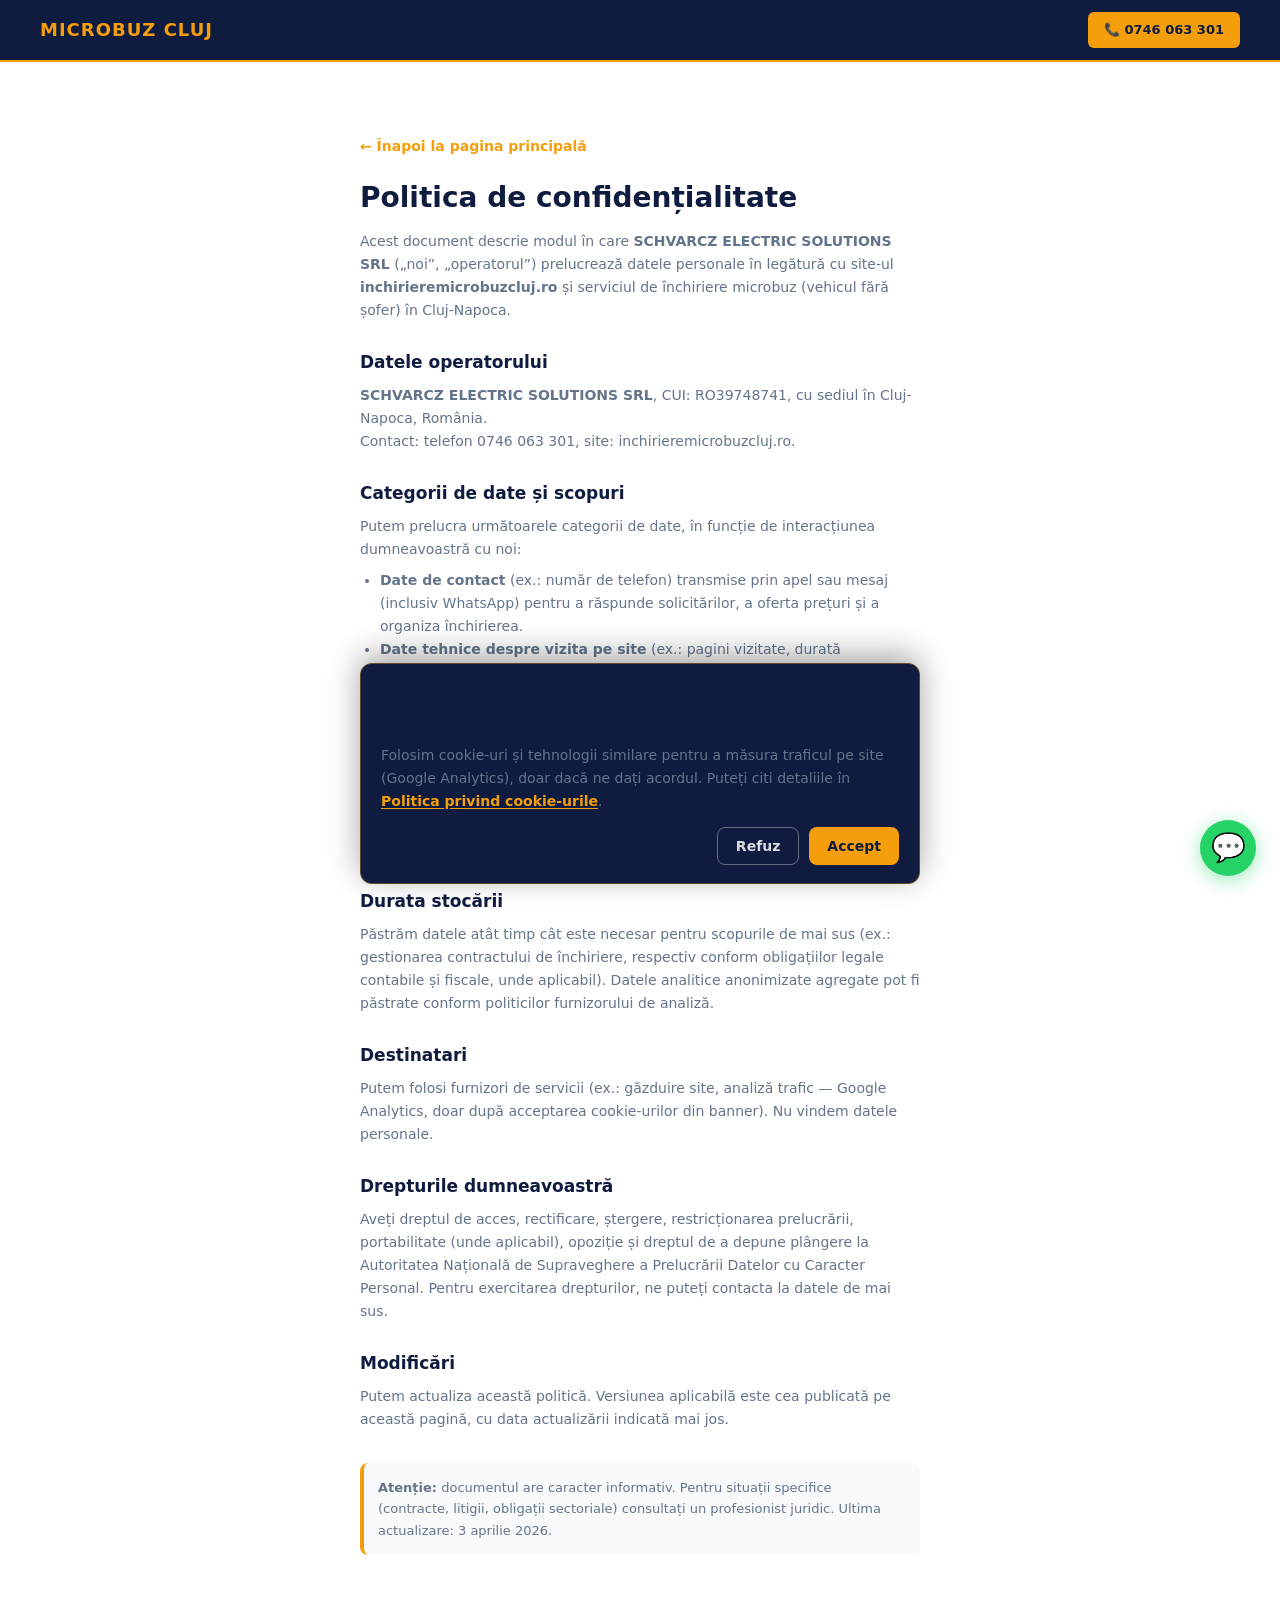
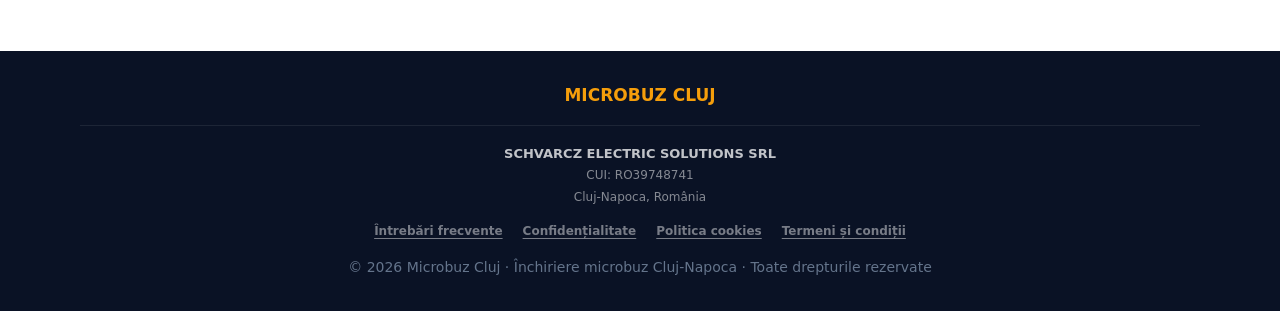
==== confidentialitate.html @ a916a0ba "new pages and  improvements" ====
<!DOCTYPE html>
<html lang="ro">
<head>
  <meta charset="UTF-8">
  <meta name="viewport" content="width=device-width, initial-scale=1">
  <title>Politica de confidențialitate | Microbuz Cluj</title>
  <meta name="description" content="Informații despre prelucrarea datelor personale în contextul serviciului de închiriere microbuz Cluj-Napoca — SCHVARCZ ELECTRIC SOLUTIONS SRL.">
  <link rel="canonical" href="https://inchirieremicrobuzcluj.ro/confidentialitate.html">
  <link rel="icon" href="favicon.ico">
  <link rel="stylesheet" href="styles.css">
  <script src="script.js" defer></script>
</head>
<body class="legal-page">

  <header class="site-header">
    <a href="index.html" class="site-logo">MICROBUZ CLUJ</a>
    <a href="tel:+40746063301" class="header-cta">📞 0746 063 301</a>
  </header>

  <main class="subpage-main">
    <a href="index.html" class="legal-back">← Înapoi la pagina principală</a>

    <article>
      <h1>Politica de confidențialitate</h1>
      <p>
        Acest document descrie modul în care <strong>SCHVARCZ ELECTRIC SOLUTIONS SRL</strong> („noi”, „operatorul”) prelucrează datele personale
        în legătură cu site-ul <strong>inchirieremicrobuzcluj.ro</strong> și serviciul de închiriere microbuz (vehicul fără șofer) în Cluj-Napoca.
      </p>

      <h2>Datele operatorului</h2>
      <p>
        <strong>SCHVARCZ ELECTRIC SOLUTIONS SRL</strong>, CUI: RO39748741, cu sediul în Cluj-Napoca, România.<br>
        Contact: telefon <a href="tel:+40746063301">0746 063 301</a>, site: <a href="https://inchirieremicrobuzcluj.ro">inchirieremicrobuzcluj.ro</a>.
      </p>

      <h2>Categorii de date și scopuri</h2>
      <p>Putem prelucra următoarele categorii de date, în funcție de interacțiunea dumneavoastră cu noi:</p>
      <ul>
        <li><strong>Date de contact</strong> (ex.: număr de telefon) transmise prin apel sau mesaj (inclusiv WhatsApp) pentru a răspunde solicitărilor, a oferta prețuri și a organiza închirierea.</li>
        <li><strong>Date tehnice despre vizita pe site</strong> (ex.: pagini vizitate, durată aproximativă), dacă ați acceptat cookie-urile de analiză — vezi <a href="politica-cookies.html">Politica privind cookie-urile</a>.</li>
      </ul>

      <h2>Baza legală</h2>
      <p>
        Prelucrarea poate avea ca temei: executarea unui contract sau demersuri precontractuale (art. 6 alin. (1) lit. b GDPR),
        interesul legitim de a răspunde mesajelor (art. 6 alin. (1) lit. f GDPR), respectiv consimțământul pentru analiza traficului prin cookie-uri (art. 6 alin. (1) lit. a GDPR), unde este cazul.
      </p>

      <h2>Durata stocării</h2>
      <p>
        Păstrăm datele atât timp cât este necesar pentru scopurile de mai sus (ex.: gestionarea contractului de închiriere, respectiv conform obligațiilor legale contabile și fiscale, unde aplicabil).
        Datele analitice anonimizate agregate pot fi păstrate conform politicilor furnizorului de analiză.
      </p>

      <h2>Destinatari</h2>
      <p>
        Putem folosi furnizori de servicii (ex.: găzduire site, analiză trafic — Google Analytics, doar după acceptarea cookie-urilor din banner).
        Nu vindem datele personale.
      </p>

      <h2>Drepturile dumneavoastră</h2>
      <p>
        Aveți dreptul de acces, rectificare, ștergere, restricționarea prelucrării, portabilitate (unde aplicabil), opoziție și dreptul de a depune plângere la
        <a href="https://www.dataprotection.ro" target="_blank" rel="noopener noreferrer">Autoritatea Națională de Supraveghere a Prelucrării Datelor cu Caracter Personal</a>.
        Pentru exercitarea drepturilor, ne puteți contacta la datele de mai sus.
      </p>

      <h2>Modificări</h2>
      <p>
        Putem actualiza această politică. Versiunea aplicabilă este cea publicată pe această pagină, cu data actualizării indicată mai jos.
      </p>

      <p class="legal-note">
        <strong>Atenție:</strong> documentul are caracter informativ. Pentru situații specifice (contracte, litigii, obligații sectoriale) consultați un profesionist juridic.
        Ultima actualizare: 3 aprilie 2026.
      </p>
    </article>
  </main>

  <footer class="site-footer">
    <div class="footer-logo">MICROBUZ CLUJ</div>
    <hr class="footer-divider">
    <address class="footer-company">
      <strong>SCHVARCZ ELECTRIC SOLUTIONS SRL</strong><br>
      CUI: RO39748741<br>
      Cluj-Napoca, România
    </address>
    <nav class="footer-nav" aria-label="Pagini legale">
      <a href="intrebari-frecvente.html">Întrebări frecvente</a>
      <a href="confidentialitate.html">Confidențialitate</a>
      <a href="politica-cookies.html">Politica cookies</a>
      <a href="termeni.html">Termeni și condiții</a>
    </nav>
    <p class="footer-copy">
      © <span id="year"></span> Microbuz Cluj · Închiriere microbuz Cluj-Napoca · Toate drepturile rezervate
    </p>
  </footer>

  <div id="cookie-consent" class="cookie-consent" role="dialog" aria-labelledby="cookie-consent-title" aria-describedby="cookie-consent-desc" aria-modal="false" aria-hidden="true">
    <div class="cookie-consent__inner">
      <h2 id="cookie-consent-title" class="cookie-consent__title">Cookie-uri</h2>
      <p id="cookie-consent-desc" class="cookie-consent__text">
        Folosim cookie-uri și tehnologii similare pentru a măsura traficul pe site (Google Analytics), doar dacă ne dați acordul.
        Puteți citi detaliile în <a href="politica-cookies.html">Politica privind cookie-urile</a>.
      </p>
      <div class="cookie-consent__actions">
        <button type="button" id="cookie-consent-reject" class="cookie-consent__btn cookie-consent__btn--secondary">Refuz</button>
        <button type="button" id="cookie-consent-accept" class="cookie-consent__btn cookie-consent__btn--primary">Accept</button>
      </div>
    </div>
  </div>

  <a href="https://wa.me/40746063301"
     class="wa-float"
     target="_blank"
     rel="noopener noreferrer"
     aria-label="Contactează-ne pe WhatsApp">
    💬
  </a>

</body>
</html>
---- styles.css ----
/* === RESET === */
*, *::before, *::after {
  margin: 0;
  padding: 0;
  box-sizing: border-box;
}

/* === DESIGN TOKENS === */
:root {
  --navy:       #0f1c3f;
  --navy-mid:   #1a3c6e;
  --navy-light: #1e4d99;
  --navy-dark:  #1a2744;
  --navy-deep:  #0a1225;
  --gold:       #f59e0b;
  --gold-hover: #d97706;
  --orange:     #f97316;
  --green-wa:   #25d366;
  --blue-ph:    #2563eb;
  --text-muted: #64748b;
  --text-subtle: #94a3b8;
  --bg-light:   #f8fafc;
  --bg-border:  #e2e8f0;
  --white:      #ffffff;
}

/* === BASE === */
html {
  scroll-behavior: smooth;
}

body {
  font-family: 'Segoe UI', system-ui, -apple-system, sans-serif;
  color: var(--navy);
  background: var(--white);
  line-height: 1.5;
}

a {
  text-decoration: none;
  color: inherit;
}

img {
  max-width: 100%;
  display: block;
}

/* === UTILITIES === */
.section {
  padding: 48px 24px;
}

.section-label {
  color: var(--gold);
  font-size: 11px;
  font-weight: 800;
  letter-spacing: 2px;
  text-transform: uppercase;
  margin-bottom: 8px;
}

.section-title {
  font-size: 26px;
  font-weight: 900;
  line-height: 1.2;
  margin-bottom: 24px;
}

.section-title--light {
  color: var(--white);
}

.section-title--dark {
  color: var(--navy);
}

/* Tablet and up */
@media (min-width: 640px) {
  .section {
    padding: 64px 48px;
  }

  .section-title {
    font-size: 32px;
  }
}

/* === HEADER === */
.site-header {
  position: sticky;
  top: 0;
  z-index: 100;
  background: var(--navy);
  border-bottom: 2px solid var(--gold);
  padding: 10px 20px;
  display: flex;
  justify-content: space-between;
  align-items: center;
}

.site-logo {
  color: var(--gold);
  font-weight: 900;
  font-size: 15px;
  letter-spacing: 1px;
}

a.site-logo {
  text-decoration: none;
}

a.site-logo:hover {
  opacity: 0.9;
}

.header-cta {
  background: var(--gold);
  color: var(--navy);
  padding: 8px 16px;
  border-radius: 6px;
  font-weight: 800;
  font-size: 13px;
  transition: background 0.2s;
}

.header-cta:hover {
  background: var(--gold-hover);
}

/* === HERO === */
.hero {
  background: linear-gradient(160deg, var(--navy) 0%, var(--navy-mid) 60%, var(--navy-light) 100%);
  padding: 56px 24px 48px;
  text-align: center;
  position: relative;
  overflow: hidden;
}

.hero::before {
  content: '';
  position: absolute;
  top: -60px;
  right: -60px;
  width: 280px;
  height: 280px;
  background: rgba(245, 158, 11, 0.05);
  border-radius: 50%;
  pointer-events: none;
}

.hero-badge {
  display: inline-block;
  background: rgba(245, 158, 11, 0.15);
  border: 1px solid rgba(245, 158, 11, 0.4);
  color: var(--gold);
  font-size: 11px;
  font-weight: 700;
  letter-spacing: 2px;
  text-transform: uppercase;
  padding: 5px 16px;
  border-radius: 20px;
  margin-bottom: 20px;
}

.hero-title {
  color: var(--white);
  font-size: 32px;
  font-weight: 900;
  line-height: 1.15;
  margin-bottom: 16px;
}

.hero-title__accent {
  color: var(--gold);
}

.hero-sub {
  color: rgba(255, 255, 255, 0.65);
  font-size: 15px;
  margin-bottom: 32px;
  line-height: 1.6;
}

.hero-cta {
  display: inline-flex;
  align-items: center;
  gap: 8px;
  background: var(--gold);
  color: var(--navy);
  padding: 15px 32px;
  border-radius: 8px;
  font-weight: 900;
  font-size: 17px;
  box-shadow: 0 4px 24px rgba(245, 158, 11, 0.4);
  transition: background 0.2s, transform 0.15s;
}

.hero-cta:hover {
  background: var(--gold-hover);
  transform: translateY(-1px);
}

.hero-phone {
  display: block;
  color: rgba(255, 255, 255, 0.35);
  font-size: 13px;
  margin-top: 14px;
  letter-spacing: 1px;
}

@media (min-width: 640px) {
  .hero-title {
    font-size: 42px;
  }

  .hero-sub {
    font-size: 17px;
  }
}

/* === SERVICES STRIP === */
.services-strip {
  display: grid;
  grid-template-columns: 1fr 1fr 1fr;
  background: var(--navy-dark);
}

.strip-item {
  padding: 18px 12px;
  text-align: center;
  border-right: 1px solid rgba(255, 255, 255, 0.08);
  display: flex;
  flex-direction: column;
  align-items: center;
  gap: 6px;
}

.strip-item:last-child {
  border-right: none;
}

.strip-icon {
  font-size: 24px;
  line-height: 1;
}

.strip-name {
  color: var(--gold);
  font-size: 10px;
  font-weight: 800;
  letter-spacing: 1px;
  text-transform: uppercase;
}

/* === SERVICES DETAIL === */
.services-section {
  background: var(--white);
}

.svc-list {
  list-style: none;
  display: flex;
  flex-direction: column;
  gap: 14px;
}

.svc-card {
  background: var(--bg-light);
  border-radius: 10px;
  padding: 18px;
  border-left: 4px solid var(--gold);
  display: flex;
  gap: 16px;
  align-items: flex-start;
}

.svc-card__icon {
  font-size: 28px;
  flex-shrink: 0;
  line-height: 1;
  margin-top: 2px;
}

.svc-card__title {
  color: var(--navy);
  font-size: 15px;
  font-weight: 800;
  margin-bottom: 5px;
}

.svc-card__text {
  color: var(--text-muted);
  font-size: 13px;
  line-height: 1.6;
}

/* === VEHICLE SECTION === */
.vehicle-section {
  background: var(--navy);
}

.vehicle-heading {
  margin-bottom: 16px;
}

.vehicle-heading::after {
  content: "";
  display: table;
  clear: both;
}

.vehicle-heading__title {
  float: left;
  margin-bottom: 0;
  max-width: calc(100% - 56px);
}

.vehicle-title-icon {
  float: right;
  font-size: clamp(28px, 7vw, 40px);
  line-height: 1.1;
  margin-top: 4px;
}

.vehicle-carousel {
  position: relative;
  margin-bottom: 24px;
  border-radius: 14px;
  border: 2px solid rgba(245, 158, 11, 0.25);
  overflow: hidden;
  background: linear-gradient(135deg, var(--navy-mid), var(--navy-light));
}

.vehicle-carousel__viewport {
  overflow: hidden;
  aspect-ratio: 16 / 10;
  max-height: min(56vh, 420px);
}

.vehicle-carousel__track {
  display: flex;
  height: 100%;
  transition: transform 0.45s ease;
  will-change: transform;
}

@media (prefers-reduced-motion: reduce) {
  .vehicle-carousel__track {
    transition: none;
  }
}

.vehicle-carousel__slide {
  flex: 0 0 100%;
  height: 100%;
  display: flex;
  align-items: center;
  justify-content: center;
  background: var(--navy-mid);
}

.vehicle-carousel__slide img {
  width: 100%;
  height: 100%;
  object-fit: cover;
}

.vehicle-carousel__btn {
  position: absolute;
  top: 50%;
  transform: translateY(-50%);
  width: 40px;
  height: 40px;
  border: none;
  border-radius: 50%;
  background: rgba(15, 28, 63, 0.65);
  color: var(--white);
  font-size: 22px;
  line-height: 1;
  cursor: pointer;
  display: flex;
  align-items: center;
  justify-content: center;
  z-index: 2;
  transition: background 0.2s;
}

.vehicle-carousel__btn:hover {
  background: rgba(245, 158, 11, 0.85);
  color: var(--navy);
}

.vehicle-carousel__btn:focus-visible {
  outline: 2px solid var(--gold);
  outline-offset: 2px;
}

.vehicle-carousel__btn--prev {
  left: 8px;
}

.vehicle-carousel__btn--next {
  right: 8px;
}

.vehicle-carousel__dots {
  display: flex;
  justify-content: center;
  gap: 8px;
  padding: 12px 12px 14px;
  background: linear-gradient(to top, rgba(15, 28, 63, 0.9), transparent);
  position: absolute;
  bottom: 0;
  left: 0;
  right: 0;
  z-index: 2;
}

.vehicle-carousel__dot {
  width: 8px;
  height: 8px;
  border-radius: 50%;
  border: none;
  padding: 0;
  background: rgba(255, 255, 255, 0.35);
  cursor: pointer;
  transition: background 0.2s, transform 0.2s;
}

.vehicle-carousel__dot[aria-selected="true"] {
  background: var(--gold);
  transform: scale(1.15);
}

.vehicle-carousel__dot:focus-visible {
  outline: 2px solid var(--gold);
  outline-offset: 2px;
}

.vehicle-features {
  list-style: none;
  display: grid;
  grid-template-columns: 1fr 1fr;
  gap: 12px;
}

.vf-item {
  background: rgba(255, 255, 255, 0.06);
  border-radius: 8px;
  padding: 14px;
  display: flex;
  align-items: center;
  gap: 10px;
  font-size: 20px;
}

.vf-text {
  color: rgba(255, 255, 255, 0.85);
  font-size: 13px;
  font-weight: 600;
}

/* === WHY US === */
.why-section {
  background: var(--white);
}

.why-list {
  list-style: none;
  display: flex;
  flex-direction: column;
  gap: 18px;
}

.why-item {
  display: flex;
  gap: 16px;
  align-items: flex-start;
}

.why-check {
  width: 34px;
  height: 34px;
  background: linear-gradient(135deg, var(--gold), var(--orange));
  border-radius: 50%;
  display: flex;
  align-items: center;
  justify-content: center;
  color: var(--white);
  font-weight: 900;
  font-size: 15px;
  flex-shrink: 0;
}

.why-item__title {
  color: var(--navy);
  font-size: 15px;
  font-weight: 800;
  margin-bottom: 4px;
}

.why-item__text {
  color: var(--text-muted);
  font-size: 13px;
  line-height: 1.5;
}
/* === PRICING === */
.pricing-section {
  background: linear-gradient(135deg, var(--navy-mid) 0%, var(--navy) 100%);
  text-align: center;
}

.price-card {
  background: rgba(255, 255, 255, 0.06);
  border: 1px solid rgba(245, 158, 11, 0.3);
  border-radius: 14px;
  padding: 28px 20px;
  margin-bottom: 14px;
}

.price-main {
  color: var(--gold);
  font-size: 42px;
  font-weight: 900;
  line-height: 1;
  margin-bottom: 4px;
}

.price-unit {
  color: rgba(255, 255, 255, 0.5);
  font-size: 13px;
  margin-bottom: 12px;
}

.price-note {
  color: rgba(255, 255, 255, 0.7);
  font-size: 13px;
  line-height: 1.6;
}

.deposit-box {
  background: rgba(245, 158, 11, 0.08);
  border: 1px solid rgba(245, 158, 11, 0.2);
  border-radius: 10px;
  padding: 16px;
  margin-bottom: 28px;
  display: flex;
  gap: 14px;
  align-items: flex-start;
  text-align: left;
}

.deposit-icon {
  font-size: 22px;
  flex-shrink: 0;
  margin-top: 2px;
}

.deposit-text {
  color: rgba(255, 255, 255, 0.7);
  font-size: 13px;
  line-height: 1.6;
}

.deposit-text strong {
  color: var(--white);
}

.pricing-cta {
  display: inline-flex;
  align-items: center;
  gap: 8px;
  background: var(--gold);
  color: var(--navy);
  padding: 15px 32px;
  border-radius: 8px;
  font-weight: 900;
  font-size: 16px;
  transition: background 0.2s, transform 0.15s;
}

.pricing-cta:hover {
  background: var(--gold-hover);
  transform: translateY(-1px);
}

/* === CONTACT === */
.contact-section {
  background: var(--bg-light);
}

.contact-list {
  list-style: none;
  display: flex;
  flex-direction: column;
  gap: 12px;
}

.contact-link {
  display: flex;
  align-items: center;
  gap: 14px;
  background: var(--white);
  border-radius: 10px;
  padding: 16px;
  box-shadow: 0 1px 4px rgba(0, 0, 0, 0.06);
}

.contact-link--phone { border-left: 4px solid var(--blue-ph); }
.contact-link--wa    { border-left: 4px solid var(--green-wa); }
.contact-link--loc   { border-left: 4px solid var(--gold); }

.contact-icon {
  font-size: 22px;
  flex-shrink: 0;
}

.contact-label {
  display: block;
  font-size: 10px;
  color: var(--text-subtle);
  font-weight: 700;
  text-transform: uppercase;
  letter-spacing: 1px;
  margin-bottom: 2px;
}

.contact-value {
  display: block;
  font-size: 15px;
  color: var(--navy);
  font-weight: 800;
}

/* === FOOTER === */
.site-footer {
  background: var(--navy-deep);
  padding: 32px 24px;
  text-align: center;
}

.footer-logo {
  color: var(--gold);
  font-weight: 900;
  font-size: 17px;
  margin-bottom: 16px;
}

.footer-divider {
  border: none;
  border-top: 1px solid rgba(255, 255, 255, 0.08);
  margin: 0 0 16px;
}

.footer-company {
  font-style: normal;
  color: rgba(255, 255, 255, 0.5);
  font-size: 12px;
  line-height: 1.8;
  margin-bottom: 14px;
}

.footer-company strong {
  color: rgba(255, 255, 255, 0.75);
  font-size: 13px;
}

.footer-copy {
  color: rgba(255, 255, 255, 0.25);
  font-size: 11px;
}

.footer-nav {
  display: flex;
  flex-wrap: wrap;
  justify-content: center;
  gap: 10px 20px;
  margin-bottom: 16px;
}

.footer-nav a {
  color: rgba(255, 255, 255, 0.45);
  font-size: 12px;
  font-weight: 600;
  text-decoration: underline;
  text-underline-offset: 3px;
}

.footer-nav a:hover {
  color: var(--gold);
}

/* === LEGAL / SUBPAGE === */
.subpage-main {
  padding: 32px 24px 48px;
  max-width: 720px;
  margin: 0 auto;
}

.legal-page {
  background: var(--white);
}

.legal-page h1 {
  font-size: 28px;
  font-weight: 900;
  color: var(--navy);
  margin-bottom: 1rem;
  line-height: 1.2;
}

.legal-page h2 {
  font-size: 17px;
  font-weight: 800;
  color: var(--navy);
  margin: 1.75rem 0 0.5rem;
}

.legal-page p,
.legal-page li {
  color: var(--text-muted);
  font-size: 14px;
  line-height: 1.65;
}

.legal-page ul {
  margin: 0.5rem 0 0 1.25rem;
}

.legal-page .legal-note {
  margin-top: 2rem;
  padding: 14px;
  background: var(--bg-light);
  border-radius: 8px;
  border-left: 4px solid var(--gold);
  font-size: 13px;
  color: var(--text-muted);
}

.legal-back {
  display: inline-block;
  margin-bottom: 1.5rem;
  font-size: 14px;
  font-weight: 700;
  color: var(--gold);
}

.legal-back:hover {
  color: var(--gold-hover);
}

.faq-list {
  list-style: none;
  margin: 0;
  padding: 0;
}

.faq-item {
  margin-bottom: 1.5rem;
  padding-bottom: 1.5rem;
  border-bottom: 1px solid var(--bg-border);
}

.faq-item:last-child {
  border-bottom: none;
  margin-bottom: 0;
  padding-bottom: 0;
}

.faq-q {
  font-size: 16px;
  font-weight: 800;
  color: var(--navy);
  margin-bottom: 0.5rem;
}

/* === COOKIE CONSENT === */
.cookie-consent {
  display: none;
  position: fixed;
  left: 0;
  right: 0;
  bottom: 0;
  z-index: 10000;
  padding: 0 16px 16px;
  pointer-events: none;
}

.cookie-consent--visible {
  display: block;
  pointer-events: auto;
}

.cookie-consent__inner {
  max-width: 560px;
  margin: 0 auto;
  background: var(--navy);
  border: 1px solid rgba(245, 158, 11, 0.35);
  border-radius: 12px;
  padding: 18px 20px;
  box-shadow: 0 -8px 32px rgba(0, 0, 0, 0.35);
}

.cookie-consent__title {
  font-size: 15px;
  font-weight: 800;
  color: var(--white);
  margin-bottom: 8px;
}

.cookie-consent__text {
  font-size: 13px;
  line-height: 1.55;
  color: rgba(255, 255, 255, 0.75);
  margin-bottom: 14px;
}

.cookie-consent__text a {
  color: var(--gold);
  font-weight: 700;
  text-decoration: underline;
  text-underline-offset: 2px;
}

.cookie-consent__actions {
  display: flex;
  flex-wrap: wrap;
  gap: 10px;
  justify-content: flex-end;
}

.cookie-consent__btn {
  padding: 10px 18px;
  border-radius: 8px;
  font-size: 14px;
  font-weight: 800;
  cursor: pointer;
  border: none;
  font-family: inherit;
}

.cookie-consent__btn--primary {
  background: var(--gold);
  color: var(--navy);
}

.cookie-consent__btn--primary:hover {
  background: var(--gold-hover);
}

.cookie-consent__btn--secondary {
  background: transparent;
  color: rgba(255, 255, 255, 0.85);
  border: 1px solid rgba(255, 255, 255, 0.35);
}

.cookie-consent__btn--secondary:hover {
  border-color: var(--gold);
  color: var(--gold);
}

.cookie-consent__btn:focus-visible {
  outline: 2px solid var(--gold);
  outline-offset: 2px;
}

/* === WHATSAPP FLOAT === */
.wa-float {
  position: fixed;
  bottom: 24px;
  right: 24px;
  width: 56px;
  height: 56px;
  background: var(--green-wa);
  border-radius: 50%;
  display: flex;
  align-items: center;
  justify-content: center;
  font-size: 28px;
  box-shadow: 0 4px 20px rgba(37, 211, 102, 0.45);
  z-index: 999;
  transition: transform 0.2s, box-shadow 0.2s;
}

.wa-float:hover {
  transform: scale(1.08);
  box-shadow: 0 6px 28px rgba(37, 211, 102, 0.6);
}

/* === RESPONSIVE — tablet and up (640px+) === */
@media (min-width: 640px) {
  .site-header {
    padding: 12px 40px;
  }

  .site-logo {
    font-size: 18px;
  }

  .vehicle-features {
    grid-template-columns: 1fr 1fr 1fr;
  }

  .svc-list {
    gap: 18px;
  }

  .price-main {
    font-size: 52px;
  }
}

/* === RESPONSIVE — desktop (1024px+) === */
@media (min-width: 1024px) {
  .hero {
    padding: 80px 48px 72px;
  }

  .hero-title {
    font-size: 52px;
  }

  .section {
    padding: 72px 80px;
    max-width: 900px;
    margin-left: auto;
    margin-right: auto;
  }

  .vehicle-section,
  .pricing-section,
  .site-footer {
    padding-left: 80px;
    padding-right: 80px;
  }

  .svc-list {
    display: grid;
    grid-template-columns: 1fr 1fr 1fr;
  }

  .why-list {
    display: grid;
    grid-template-columns: 1fr 1fr;
    gap: 24px;
  }

  .contact-list {
    display: grid;
    grid-template-columns: 1fr 1fr 1fr;
  }

  .subpage-main {
    padding: 72px 80px 96px;
  }
}
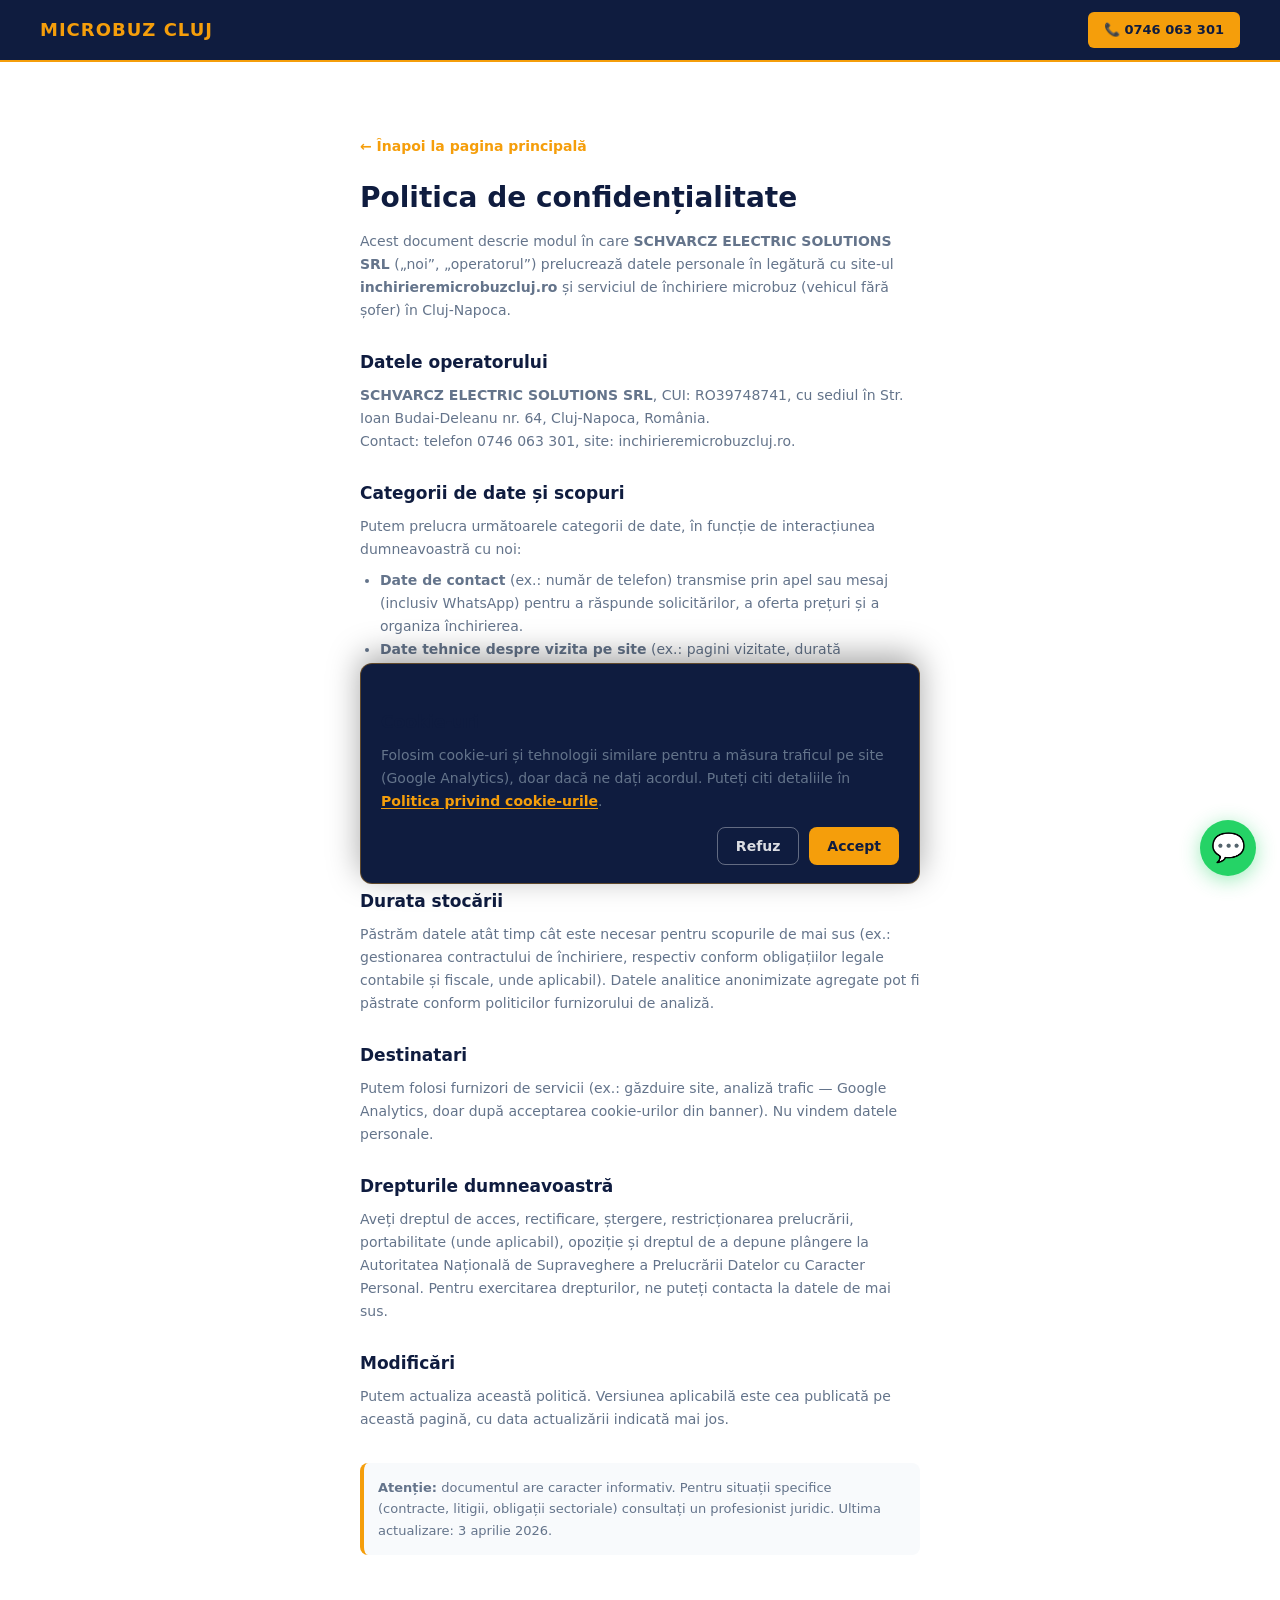
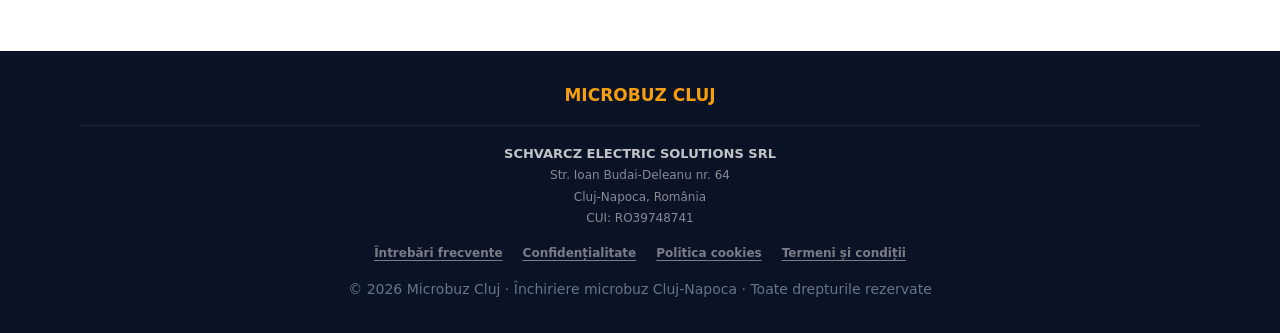
==== commit 44f900d4: "updates" ====
--- a/confidentialitate.html
+++ b/confidentialitate.html
@@ -29,7 +29,7 @@
 
       <h2>Datele operatorului</h2>
       <p>
-        <strong>SCHVARCZ ELECTRIC SOLUTIONS SRL</strong>, CUI: RO39748741, cu sediul în Cluj-Napoca, România.<br>
+        <strong>SCHVARCZ ELECTRIC SOLUTIONS SRL</strong>, CUI: RO39748741, cu sediul în Str. Ioan Budai-Deleanu nr. 64, Cluj-Napoca, România.<br>
         Contact: telefon <a href="tel:+40746063301">0746 063 301</a>, site: <a href="https://inchirieremicrobuzcluj.ro">inchirieremicrobuzcluj.ro</a>.
       </p>
 
@@ -82,8 +82,9 @@
     <hr class="footer-divider">
     <address class="footer-company">
       <strong>SCHVARCZ ELECTRIC SOLUTIONS SRL</strong><br>
-      CUI: RO39748741<br>
-      Cluj-Napoca, România
+      Str. Ioan Budai-Deleanu nr. 64<br>
+      Cluj-Napoca, România<br>
+      CUI: RO39748741
     </address>
     <nav class="footer-nav" aria-label="Pagini legale">
       <a href="intrebari-frecvente.html">Întrebări frecvente</a>
--- a/styles.css
+++ b/styles.css
@@ -461,6 +461,28 @@
   font-weight: 600;
 }
 
+/* Full-width row: 2 cols on narrow screens, 3 cols from tablet up */
+.vf-item--gps-span {
+  grid-column: 1 / -1;
+  justify-content: center;
+  gap: 12px;
+}
+
+.vehicle-gps-note {
+  margin-top: 24px;
+  padding: 14px 16px;
+  background: rgba(255, 255, 255, 0.06);
+  border-radius: 10px;
+  border-left: 4px solid var(--gold);
+  font-size: 13px;
+  line-height: 1.55;
+  color: rgba(255, 255, 255, 0.78);
+}
+
+.vehicle-gps-note strong {
+  color: rgba(255, 255, 255, 0.95);
+}
+
 /* === WHY US === */
 .why-section {
   background: var(--white);
@@ -588,6 +610,24 @@
 /* === CONTACT === */
 .contact-section {
   background: var(--bg-light);
+}
+
+.contact-faq-link {
+  font-size: 14px;
+  color: var(--text-muted);
+  margin-bottom: 16px;
+  line-height: 1.5;
+}
+
+.contact-faq-link a {
+  color: var(--navy);
+  font-weight: 700;
+  text-decoration: underline;
+  text-underline-offset: 2px;
+}
+
+.contact-faq-link a:hover {
+  color: var(--gold-hover);
 }
 
 .contact-list {
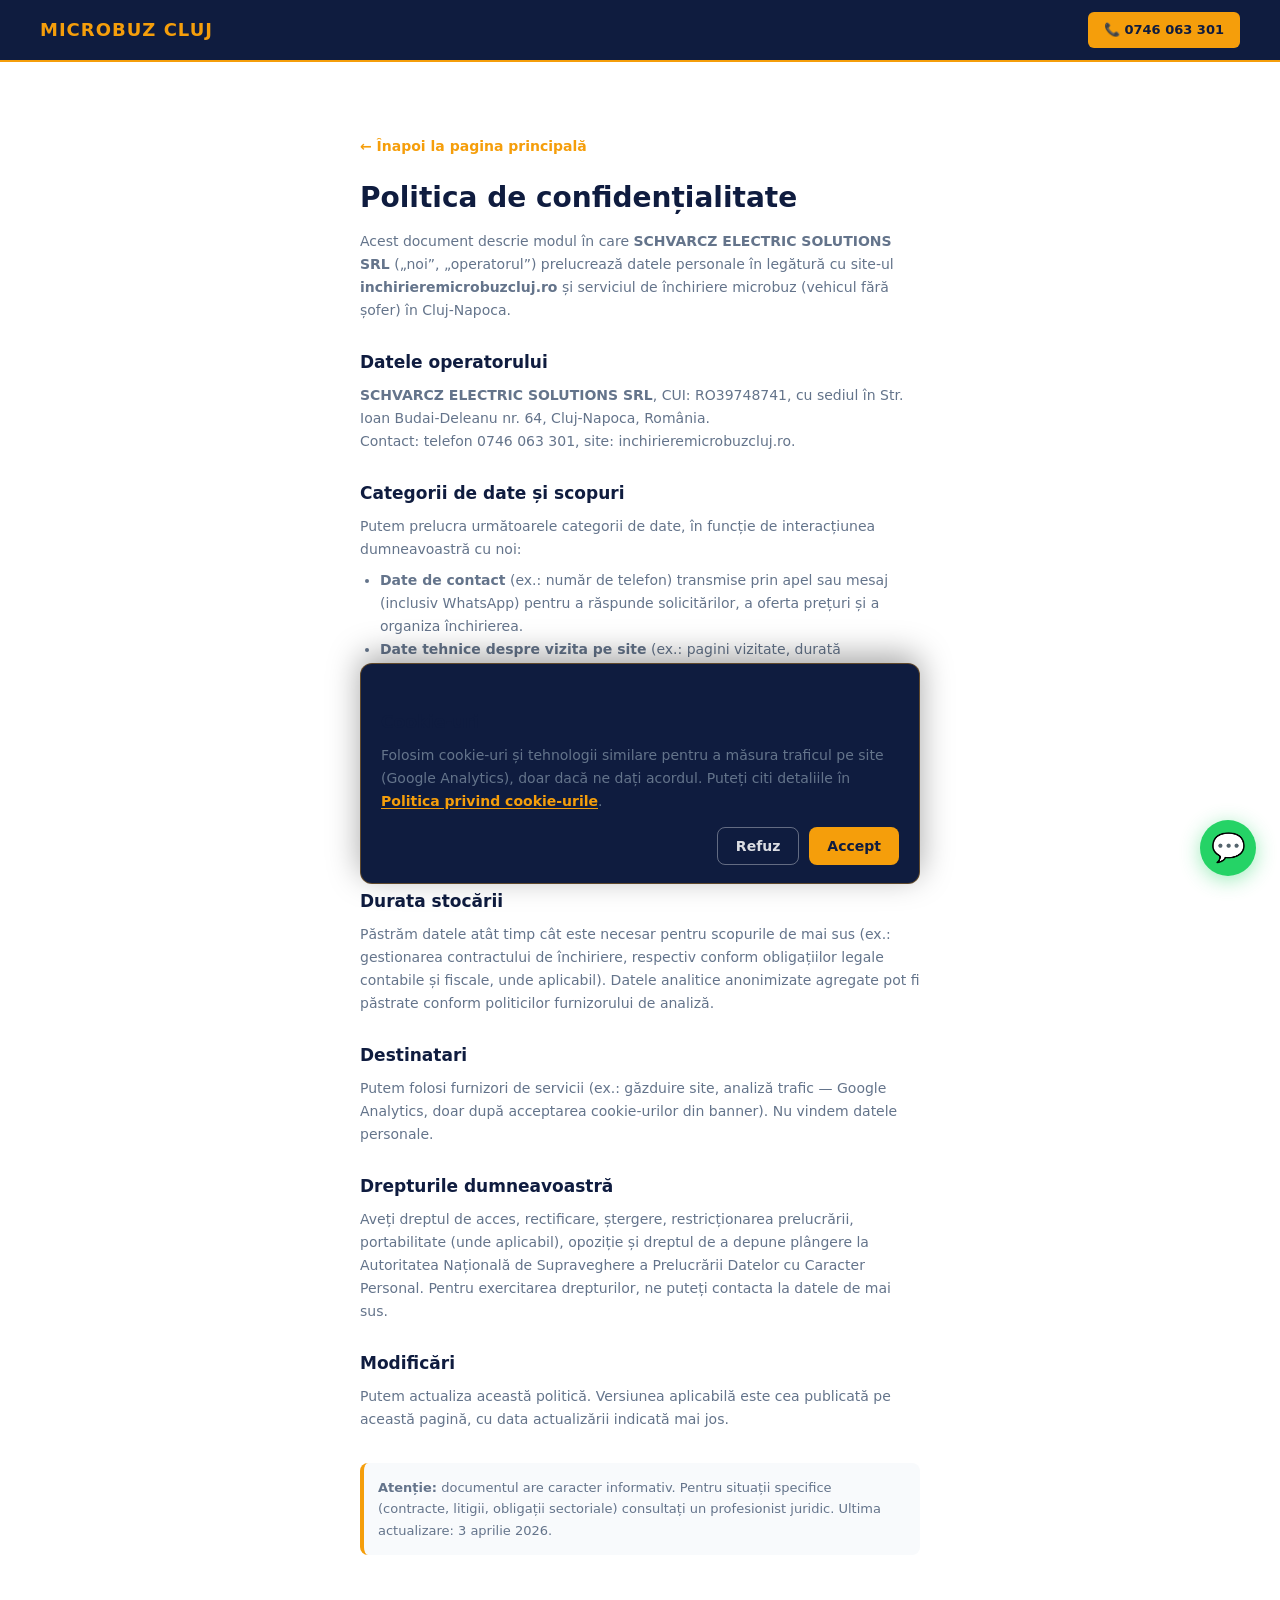
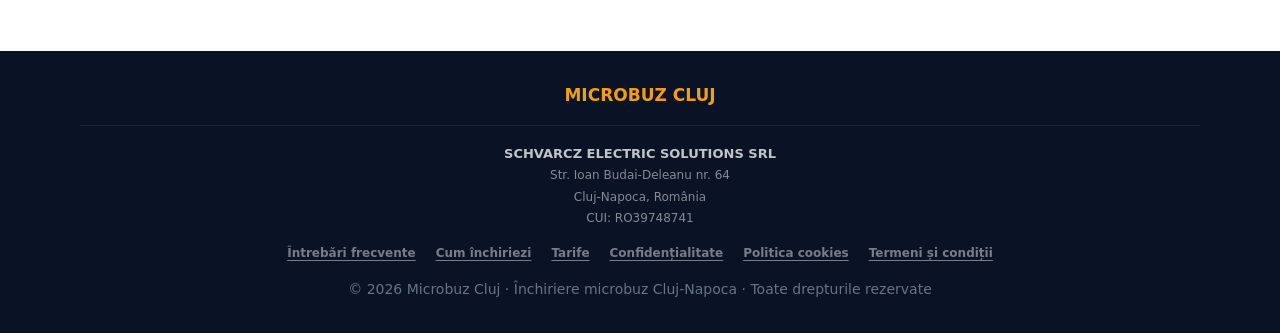
==== commit 08181f26: "pret  and  faq" ====
--- a/confidentialitate.html
+++ b/confidentialitate.html
@@ -7,7 +7,17 @@
   <meta name="description" content="Informații despre prelucrarea datelor personale în contextul serviciului de închiriere microbuz Cluj-Napoca — SCHVARCZ ELECTRIC SOLUTIONS SRL.">
   <link rel="canonical" href="https://inchirieremicrobuzcluj.ro/confidentialitate.html">
   <link rel="icon" href="favicon.ico">
-  <link rel="stylesheet" href="styles.css">
+  <script type="application/ld+json">
+  {
+    "@context": "https://schema.org",
+    "@type": "BreadcrumbList",
+    "itemListElement": [
+      { "@type": "ListItem", "position": 1, "name": "Acasă", "item": "https://inchirieremicrobuzcluj.ro/" },
+      { "@type": "ListItem", "position": 2, "name": "Confidențialitate", "item": "https://inchirieremicrobuzcluj.ro/confidentialitate.html" }
+    ]
+  }
+  </script>
+  <link rel="stylesheet" href="core.css">
   <script src="script.js" defer></script>
 </head>
 <body class="legal-page">
@@ -88,6 +98,8 @@
     </address>
     <nav class="footer-nav" aria-label="Pagini legale">
       <a href="intrebari-frecvente.html">Întrebări frecvente</a>
+      <a href="cum-inchiriezi.html">Cum închiriezi</a>
+      <a href="pret.html">Tarife</a>
       <a href="confidentialitate.html">Confidențialitate</a>
       <a href="politica-cookies.html">Politica cookies</a>
       <a href="termeni.html">Termeni și condiții</a>
--- a/core.css
+++ b/core.css
@@ -0,0 +1,353 @@
+/* === RESET === */
+*, *::before, *::after {
+  margin: 0;
+  padding: 0;
+  box-sizing: border-box;
+}
+
+/* === DESIGN TOKENS === */
+:root {
+  --navy:       #0f1c3f;
+  --navy-mid:   #1a3c6e;
+  --navy-light: #1e4d99;
+  --navy-dark:  #1a2744;
+  --navy-deep:  #0a1225;
+  --gold:       #f59e0b;
+  --gold-hover: #d97706;
+  --orange:     #f97316;
+  --green-wa:   #25d366;
+  --blue-ph:    #2563eb;
+  --text-muted: #64748b;
+  --text-subtle: #94a3b8;
+  --bg-light:   #f8fafc;
+  --bg-border:  #e2e8f0;
+  --white:      #ffffff;
+}
+
+/* === BASE === */
+html {
+  scroll-behavior: smooth;
+}
+
+body {
+  font-family: 'Segoe UI', system-ui, -apple-system, sans-serif;
+  color: var(--navy);
+  background: var(--white);
+  line-height: 1.5;
+}
+
+a {
+  text-decoration: none;
+  color: inherit;
+}
+
+img {
+  max-width: 100%;
+  display: block;
+}
+
+
+/* === SECTION LABEL (shared with flow page) === */
+.section-label {
+  color: var(--gold);
+  font-size: 11px;
+  font-weight: 800;
+  letter-spacing: 2px;
+  text-transform: uppercase;
+  margin-bottom: 8px;
+}
+
+/* === HEADER === */
+.site-header {
+  position: sticky;
+  top: 0;
+  z-index: 100;
+  background: var(--navy);
+  border-bottom: 2px solid var(--gold);
+  padding: 10px 20px;
+  display: flex;
+  justify-content: space-between;
+  align-items: center;
+}
+
+.site-logo {
+  color: var(--gold);
+  font-weight: 900;
+  font-size: 15px;
+  letter-spacing: 1px;
+}
+
+a.site-logo {
+  text-decoration: none;
+}
+
+a.site-logo:hover {
+  opacity: 0.9;
+}
+
+.header-cta {
+  background: var(--gold);
+  color: var(--navy);
+  padding: 8px 16px;
+  border-radius: 6px;
+  font-weight: 800;
+  font-size: 13px;
+  transition: background 0.2s;
+}
+
+.header-cta:hover {
+  background: var(--gold-hover);
+}
+
+/* === FOOTER === */
+.site-footer {
+  background: var(--navy-deep);
+  padding: 32px 24px;
+  text-align: center;
+}
+
+.footer-logo {
+  color: var(--gold);
+  font-weight: 900;
+  font-size: 17px;
+  margin-bottom: 16px;
+}
+
+.footer-divider {
+  border: none;
+  border-top: 1px solid rgba(255, 255, 255, 0.08);
+  margin: 0 0 16px;
+}
+
+.footer-company {
+  font-style: normal;
+  color: rgba(255, 255, 255, 0.5);
+  font-size: 12px;
+  line-height: 1.8;
+  margin-bottom: 14px;
+}
+
+.footer-company strong {
+  color: rgba(255, 255, 255, 0.75);
+  font-size: 13px;
+}
+
+.footer-copy {
+  color: rgba(255, 255, 255, 0.25);
+  font-size: 11px;
+}
+
+.footer-nav {
+  display: flex;
+  flex-wrap: wrap;
+  justify-content: center;
+  gap: 10px 20px;
+  margin-bottom: 16px;
+}
+
+.footer-nav a {
+  color: rgba(255, 255, 255, 0.45);
+  font-size: 12px;
+  font-weight: 600;
+  text-decoration: underline;
+  text-underline-offset: 3px;
+}
+
+.footer-nav a:hover {
+  color: var(--gold);
+}
+
+/* === LEGAL / SUBPAGE === */
+.subpage-main {
+  padding: 32px 24px 48px;
+  max-width: 720px;
+  margin: 0 auto;
+}
+
+.legal-page {
+  background: var(--white);
+}
+
+.legal-page h1 {
+  font-size: 28px;
+  font-weight: 900;
+  color: var(--navy);
+  margin-bottom: 1rem;
+  line-height: 1.2;
+}
+
+.legal-page h2 {
+  font-size: 17px;
+  font-weight: 800;
+  color: var(--navy);
+  margin: 1.75rem 0 0.5rem;
+}
+
+.legal-page p,
+.legal-page li {
+  color: var(--text-muted);
+  font-size: 14px;
+  line-height: 1.65;
+}
+
+.legal-page ul {
+  margin: 0.5rem 0 0 1.25rem;
+}
+
+.legal-page .legal-note {
+  margin-top: 2rem;
+  padding: 14px;
+  background: var(--bg-light);
+  border-radius: 8px;
+  border-left: 4px solid var(--gold);
+  font-size: 13px;
+  color: var(--text-muted);
+}
+
+.legal-back {
+  display: inline-block;
+  margin-bottom: 1.5rem;
+  font-size: 14px;
+  font-weight: 700;
+  color: var(--gold);
+}
+
+.legal-back:hover {
+  color: var(--gold-hover);
+}
+
+/* === COOKIE CONSENT === */
+.cookie-consent {
+  display: none;
+  position: fixed;
+  left: 0;
+  right: 0;
+  bottom: 0;
+  z-index: 10000;
+  padding: 0 16px 16px;
+  pointer-events: none;
+}
+
+.cookie-consent--visible {
+  display: block;
+  pointer-events: auto;
+}
+
+.cookie-consent__inner {
+  max-width: 560px;
+  margin: 0 auto;
+  background: var(--navy);
+  border: 1px solid rgba(245, 158, 11, 0.35);
+  border-radius: 12px;
+  padding: 18px 20px;
+  box-shadow: 0 -8px 32px rgba(0, 0, 0, 0.35);
+}
+
+.cookie-consent__title {
+  font-size: 15px;
+  font-weight: 800;
+  color: var(--white);
+  margin-bottom: 8px;
+}
+
+.cookie-consent__text {
+  font-size: 13px;
+  line-height: 1.55;
+  color: rgba(255, 255, 255, 0.75);
+  margin-bottom: 14px;
+}
+
+.cookie-consent__text a {
+  color: var(--gold);
+  font-weight: 700;
+  text-decoration: underline;
+  text-underline-offset: 2px;
+}
+
+.cookie-consent__actions {
+  display: flex;
+  flex-wrap: wrap;
+  gap: 10px;
+  justify-content: flex-end;
+}
+
+.cookie-consent__btn {
+  padding: 10px 18px;
+  border-radius: 8px;
+  font-size: 14px;
+  font-weight: 800;
+  cursor: pointer;
+  border: none;
+  font-family: inherit;
+}
+
+.cookie-consent__btn--primary {
+  background: var(--gold);
+  color: var(--navy);
+}
+
+.cookie-consent__btn--primary:hover {
+  background: var(--gold-hover);
+}
+
+.cookie-consent__btn--secondary {
+  background: transparent;
+  color: rgba(255, 255, 255, 0.85);
+  border: 1px solid rgba(255, 255, 255, 0.35);
+}
+
+.cookie-consent__btn--secondary:hover {
+  border-color: var(--gold);
+  color: var(--gold);
+}
+
+.cookie-consent__btn:focus-visible {
+  outline: 2px solid var(--gold);
+  outline-offset: 2px;
+}
+
+/* === WHATSAPP FLOAT === */
+.wa-float {
+  position: fixed;
+  bottom: 24px;
+  right: 24px;
+  width: 56px;
+  height: 56px;
+  background: var(--green-wa);
+  border-radius: 50%;
+  display: flex;
+  align-items: center;
+  justify-content: center;
+  font-size: 28px;
+  box-shadow: 0 4px 20px rgba(37, 211, 102, 0.45);
+  z-index: 999;
+  transition: transform 0.2s, box-shadow 0.2s;
+}
+
+.wa-float:hover {
+  transform: scale(1.08);
+  box-shadow: 0 6px 28px rgba(37, 211, 102, 0.6);
+}
+
+/* === RESPONSIVE — tablet (640px+) — core === */
+@media (min-width: 640px) {
+  .site-header {
+    padding: 12px 40px;
+  }
+
+  .site-logo {
+    font-size: 18px;
+  }
+}
+
+/* === RESPONSIVE — desktop (1024px+) — core === */
+@media (min-width: 1024px) {
+  .site-footer {
+    padding-left: 80px;
+    padding-right: 80px;
+  }
+
+  .subpage-main {
+    padding: 72px 80px 96px;
+  }
+}
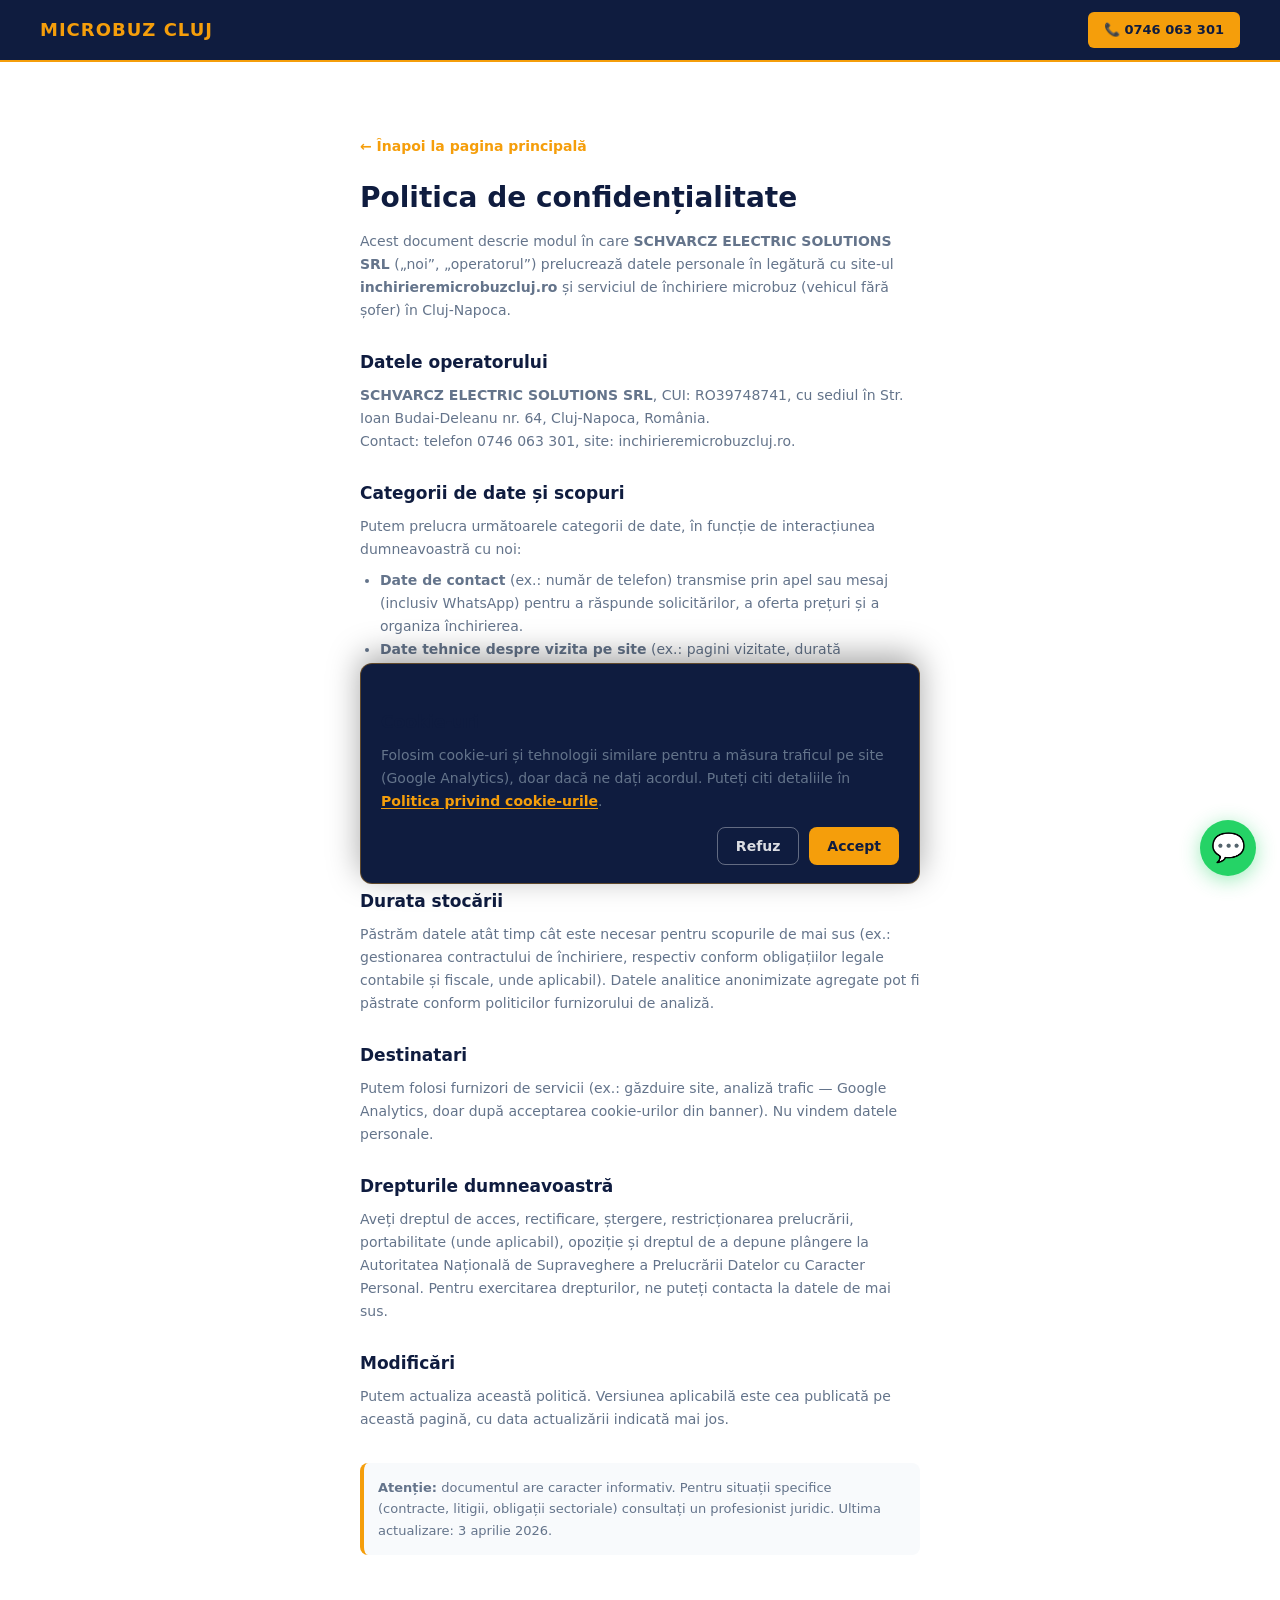
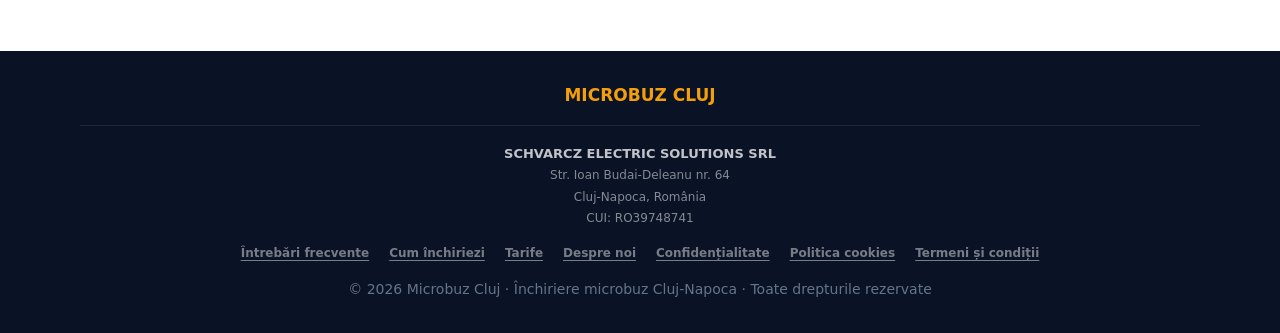
==== commit 49bca41a: "about us" ====
--- a/confidentialitate.html
+++ b/confidentialitate.html
@@ -100,6 +100,7 @@
       <a href="intrebari-frecvente.html">Întrebări frecvente</a>
       <a href="cum-inchiriezi.html">Cum închiriezi</a>
       <a href="pret.html">Tarife</a>
+      <a href="despre-noi.html">Despre noi</a>
       <a href="confidentialitate.html">Confidențialitate</a>
       <a href="politica-cookies.html">Politica cookies</a>
       <a href="termeni.html">Termeni și condiții</a>
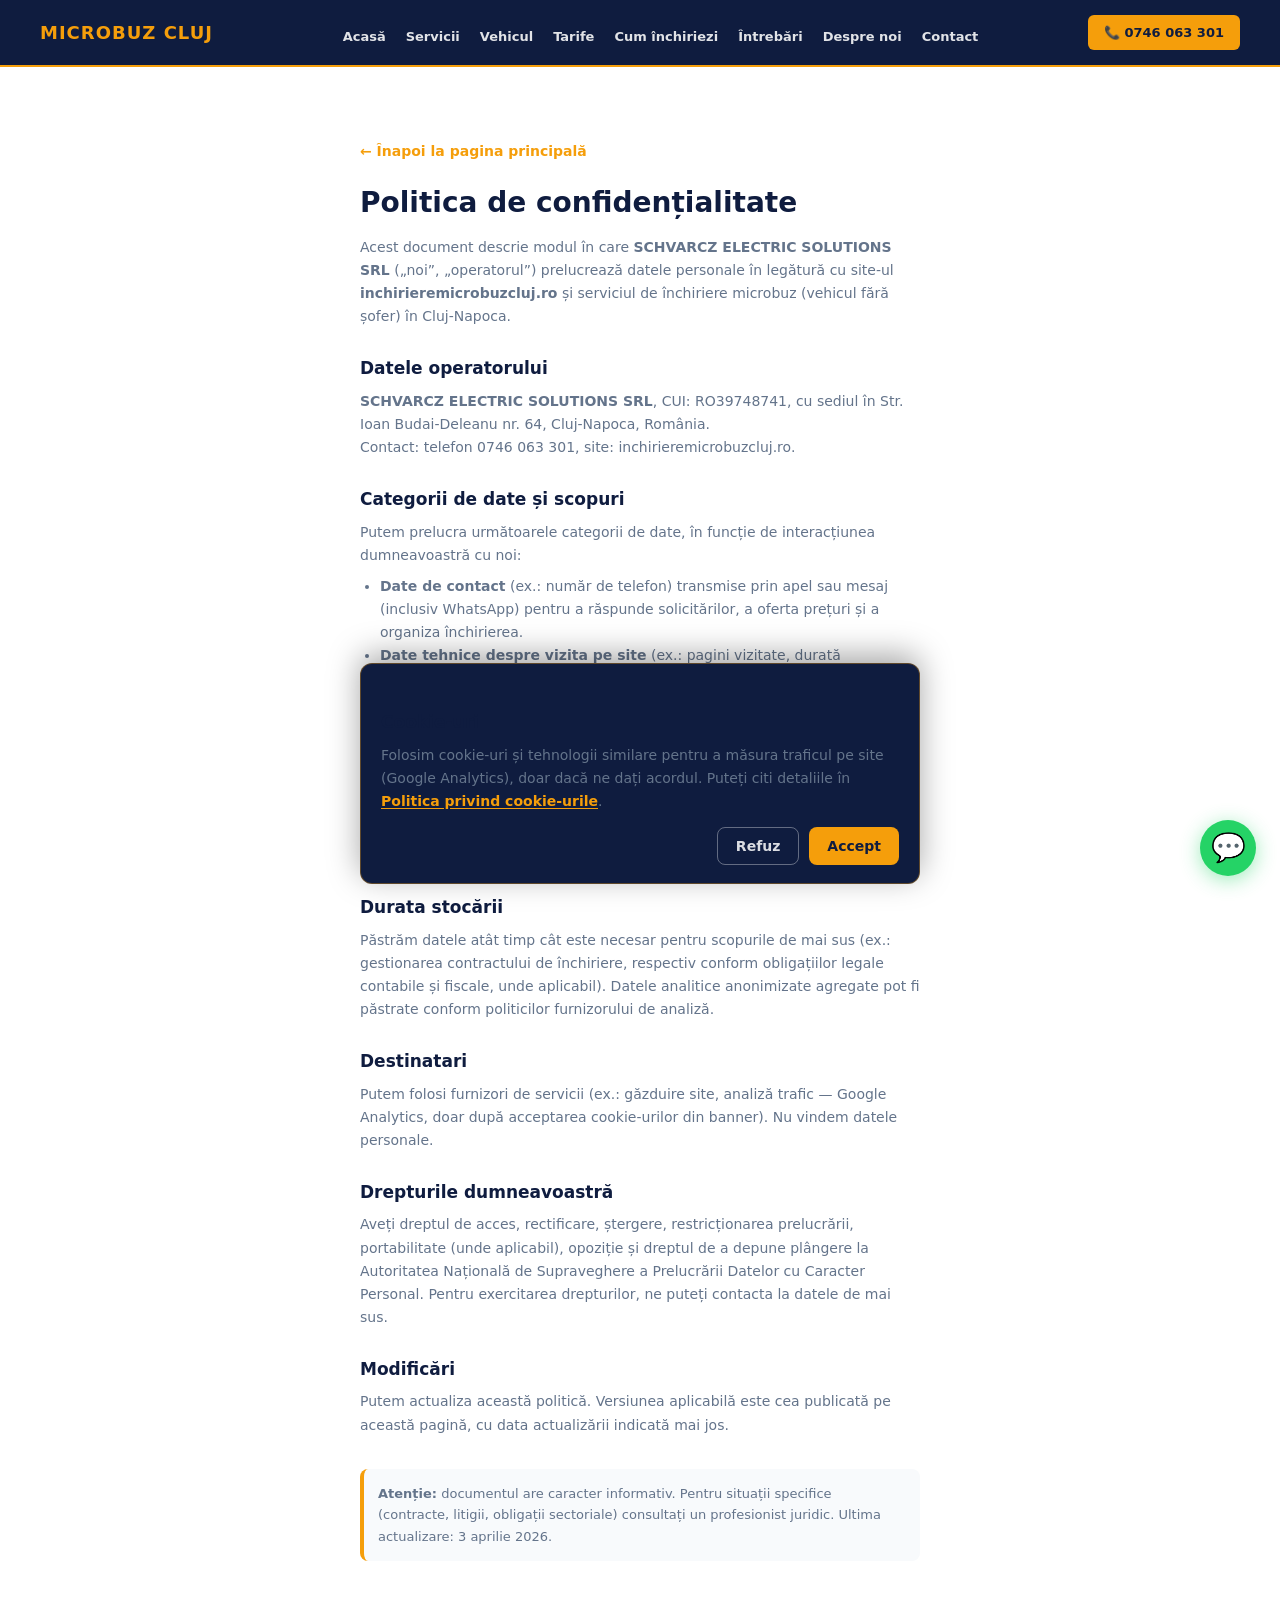
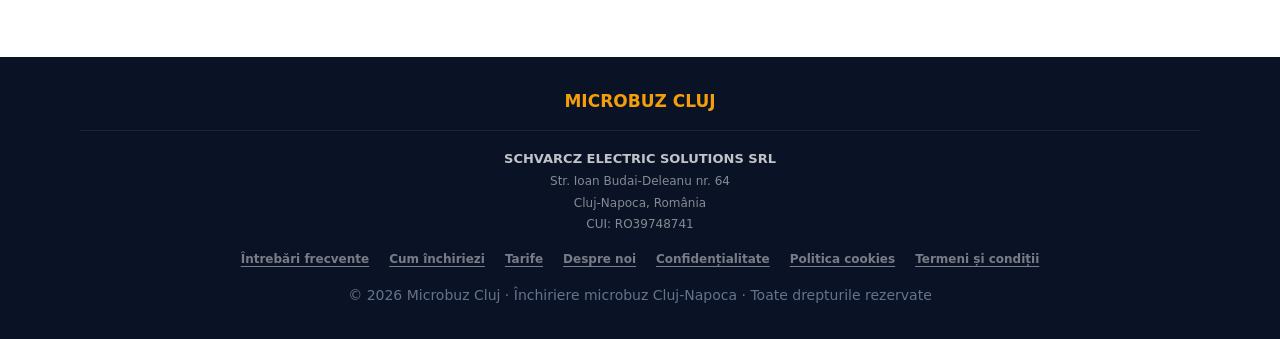
==== commit 714e1a5b: "hambi navbar" ====
--- a/confidentialitate.html
+++ b/confidentialitate.html
@@ -18,14 +18,12 @@
   }
   </script>
   <link rel="stylesheet" href="core.css">
+  <script src="site-header.js" defer></script>
   <script src="script.js" defer></script>
 </head>
 <body class="legal-page">
 
-  <header class="site-header">
-    <a href="index.html" class="site-logo">MICROBUZ CLUJ</a>
-    <a href="tel:+40746063301" class="header-cta">📞 0746 063 301</a>
-  </header>
+  <header class="site-header" id="site-header-root"></header>
 
   <main class="subpage-main">
     <a href="index.html" class="legal-back">← Înapoi la pagina principală</a>
--- a/core.css
+++ b/core.css
@@ -99,6 +99,306 @@
   background: var(--gold-hover);
 }
 
+/* === HEADER: row, desktop nav, mobile drawer (filled by site-header.js) === */
+.site-header__row {
+  display: flex;
+  align-items: center;
+  justify-content: space-between;
+  gap: 10px;
+  width: 100%;
+  max-width: 100%;
+}
+
+.site-logo {
+  flex-shrink: 0;
+}
+
+.site-header__end {
+  display: flex;
+  align-items: center;
+  gap: 10px;
+  flex-shrink: 0;
+}
+
+/* Phone CTA only in drawer on narrow screens (matches nav breakpoint) */
+@media (max-width: 899px) {
+  .site-header__cta {
+    display: none !important;
+  }
+}
+
+.header-lang-link {
+  color: var(--gold);
+  font-weight: 800;
+  font-size: 13px;
+  text-decoration: underline;
+  text-underline-offset: 2px;
+  white-space: nowrap;
+}
+
+.header-lang-link:hover {
+  color: var(--gold-hover);
+}
+
+.site-nav-desktop {
+  display: none;
+  flex: 1;
+  min-width: 0;
+  justify-content: center;
+}
+
+.site-nav-desktop__list {
+  display: flex;
+  flex-wrap: wrap;
+  align-items: center;
+  justify-content: center;
+  list-style: none;
+  margin: 0;
+  padding: 0;
+  gap: 2px 12px;
+}
+
+.site-nav-desktop__link {
+  display: inline-block;
+  padding: 6px 4px;
+  color: rgba(255, 255, 255, 0.88);
+  font-size: 12px;
+  font-weight: 700;
+  border-radius: 4px;
+  text-decoration: none;
+}
+
+.site-nav-desktop__link:hover,
+.site-nav-desktop__link:focus-visible {
+  color: var(--gold);
+}
+
+.site-nav-desktop__link[aria-current="page"] {
+  color: var(--gold);
+  text-decoration: underline;
+  text-underline-offset: 3px;
+}
+
+.site-nav-toggle {
+  display: inline-flex;
+  flex-direction: column;
+  justify-content: center;
+  align-items: center;
+  gap: 5px;
+  width: 44px;
+  height: 44px;
+  padding: 0;
+  margin: 0;
+  border: none;
+  background: transparent;
+  cursor: pointer;
+  border-radius: 8px;
+  flex-shrink: 0;
+  margin-right: -10px;
+}
+
+.site-nav-toggle:hover {
+  background: rgba(255, 255, 255, 0.08);
+}
+
+.site-nav-toggle:focus-visible {
+  outline: 2px solid var(--gold);
+  outline-offset: 2px;
+}
+
+.site-nav-toggle__bar {
+  display: block;
+  width: 22px;
+  height: 3px;
+  background: var(--gold);
+  border-radius: 1px;
+}
+
+.site-nav-overlay {
+  position: fixed;
+  inset: 0;
+  z-index: 5000;
+  background: rgba(10, 18, 37, 0.55);
+  opacity: 0;
+  transition: opacity 0.2s ease;
+  pointer-events: none;
+}
+
+.site-nav-overlay--visible {
+  opacity: 1;
+  pointer-events: auto;
+}
+
+.site-nav-drawer {
+  position: fixed;
+  top: 0;
+  right: 0;
+  z-index: 5001;
+  width: min(320px, calc(100% - 40px));
+  max-width: 380px;
+  height: 100%;
+  max-height: 100dvh;
+  background: var(--navy);
+  border-left: 2px solid var(--gold);
+  box-shadow: -10px 0 40px rgba(0, 0, 0, 0.35);
+  transform: translateX(100%);
+  transition: transform 0.28s ease;
+  padding: 16px 18px 24px;
+  flex-direction: column;
+  box-sizing: border-box;
+}
+
+.site-nav-drawer[hidden] {
+  display: none !important;
+}
+
+.site-nav-drawer:not([hidden]) {
+  display: flex;
+}
+
+.site-nav-drawer--open {
+  transform: translateX(0);
+}
+
+.site-nav-drawer__head {
+  display: flex;
+  align-items: center;
+  justify-content: space-between;
+  gap: 12px;
+  margin-bottom: 20px;
+  padding-bottom: 14px;
+  border-bottom: 1px solid rgba(255, 255, 255, 0.12);
+}
+
+.site-nav-drawer__title {
+  font-size: 15px;
+  font-weight: 800;
+  color: var(--gold);
+  letter-spacing: 0.04em;
+  text-transform: uppercase;
+}
+
+.site-nav-drawer__close {
+  width: 44px;
+  height: 44px;
+  border: none;
+  background: rgba(255, 255, 255, 0.08);
+  color: var(--white);
+  font-size: 28px;
+  line-height: 1;
+  border-radius: 8px;
+  cursor: pointer;
+  display: flex;
+  align-items: center;
+  justify-content: center;
+  padding: 0;
+  font-family: inherit;
+}
+
+.site-nav-drawer__close:hover {
+  background: rgba(245, 158, 11, 0.2);
+  color: var(--gold);
+}
+
+.site-nav-drawer__close:focus-visible {
+  outline: 2px solid var(--gold);
+  outline-offset: 2px;
+}
+
+.site-nav-drawer__nav {
+  flex: 1;
+  min-height: 0;
+  overflow-y: auto;
+}
+
+.site-nav-drawer__list {
+  list-style: none;
+  margin: 0;
+  padding: 0;
+}
+
+.site-nav-drawer__link {
+  display: block;
+  padding: 14px 12px;
+  color: rgba(255, 255, 255, 0.92);
+  font-weight: 700;
+  font-size: 15px;
+  border-radius: 8px;
+  text-decoration: none;
+}
+
+.site-nav-drawer__link:hover,
+.site-nav-drawer__link:focus-visible {
+  background: rgba(245, 158, 11, 0.12);
+  color: var(--gold);
+}
+
+.site-nav-drawer__link[aria-current="page"] {
+  color: var(--gold);
+  border-left: 3px solid var(--gold);
+  padding-left: 9px;
+}
+
+.site-nav-drawer__actions {
+  margin-top: auto;
+  padding-top: 20px;
+  display: flex;
+  flex-direction: column;
+  gap: 12px;
+  flex-shrink: 0;
+}
+
+.site-nav-drawer__lang {
+  text-align: center;
+  font-size: 14px;
+  font-weight: 800;
+  color: var(--gold);
+  text-decoration: underline;
+  text-underline-offset: 3px;
+  padding: 8px;
+}
+
+.site-nav-drawer__cta {
+  display: flex;
+  align-items: center;
+  justify-content: center;
+  text-align: center;
+}
+
+html.site-nav-open,
+body.site-nav-open {
+  overflow: hidden;
+}
+
+@media (min-width: 900px) {
+  .site-nav-desktop {
+    display: flex;
+  }
+
+  .site-nav-toggle {
+    display: none !important;
+  }
+
+  .site-nav-desktop__link {
+    font-size: 13px;
+  }
+
+  .header-lang-link {
+    font-size: 14px;
+  }
+
+  .site-header__end {
+    gap: 14px;
+  }
+}
+
+@media (prefers-reduced-motion: reduce) {
+  .site-nav-drawer,
+  .site-nav-overlay {
+    transition: none !important;
+  }
+}
+
 /* === FOOTER === */
 .site-footer {
   background: var(--navy-deep);
